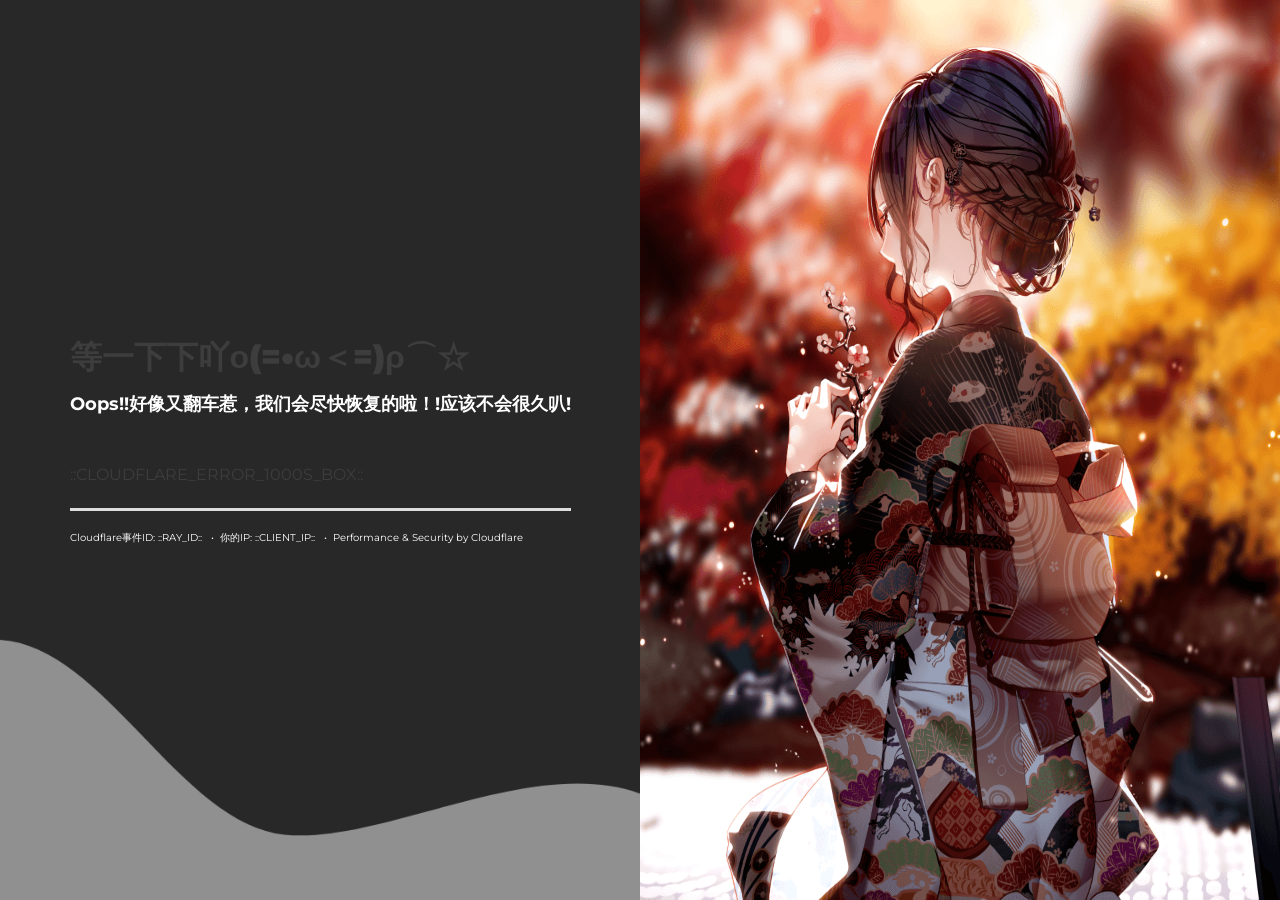
==== 100X.html @ 1e0dc393 "Add WAF block page and CDN info worker with styles - Created a new HTML file for the WAF block page " ====
﻿<!DOCTYPE html>
<html lang="en">
<head>
    <title>域名解析错误 | ${hostText}</title>
    <meta charset="utf-8">
    <meta name="viewport" content="width=device-width, initial-scale=1, shrink-to-fit=no">
    <link rel="dns-prefetch" href="//fonts.gstatic.com">
    <link href="https://fonts.googleapis.com/css?family=Montserrat:400,500,600,900" rel="stylesheet">
    <link rel="stylesheet" href="assets/css/shared.css">
</head>
<body class="antialiased font-sans">
    <script id="page-config" type="application/json">{"title":"域名解析错误 | ${hostText}","hero":"等一下下吖ο(=•ω＜=)ρ⌒☆","messageHtml":"<h1 class=\"oops\">Oops!!好像又翻车惹，我们会尽快恢复的啦！!应该不会很久叭!</h1>","contentHtml":"::CLOUDFLARE_ERROR_1000S_BOX::","image":"assets/images/100x.png"}</script>
    <div id="page-root"></div>
    <script src="assets/js/theme.js"></script>
    <script src="assets/js/page-utils.js"></script>
    <script src="assets/js/page-renderer.js"></script>
</body>
</html>
---- assets/css/shared.css ----
﻿:root {
  --text-color: #3d3d3d;
  --muted-color: #747474;
  --border-color: #d3d3d3;
}

html {
  line-height: 1.15;
  -ms-text-size-adjust: 100%;
  -webkit-text-size-adjust: 100%;
  box-sizing: border-box;
}

body {
  margin: 0;
  font-family: 'Montserrat', sans-serif;
  background: #f8fafc;
  color: var(--text-color);
  -webkit-font-smoothing: antialiased;
  -moz-osx-font-smoothing: grayscale;
}

*, *::before, *::after { box-sizing: inherit; }
p { margin: 5px 0; }

/* Layout helpers used by the original templates */
.w-full { width: 100%; }
.flex { display: flex; }
.items-center { align-items: center; }
.justify-center { justify-content: center; }
.relative { position: relative; }
.absolute { position: absolute; }
.pb-full { padding-bottom: 100%; }
.max-w-sm { max-width: 40rem; }
.min-h-screen { min-height: 100vh; }
.h-2 { height: 0.18rem; }
.m-8 { margin: .5rem 1.8rem; }
.my-3 { margin-top: .75rem; margin-bottom: .75rem; }
.mb-7 { margin-bottom: 1rem; }
.leading-normal { line-height: 1.5; }
.bg-grey-light { background-color: #ddd; }
.text-5xl { font-size: 2rem; }
.text-2xl { font-size: 1.5rem; }
.text-grey-darker { color: #606f7b; }
.font-sans { font-family: 'Montserrat', sans-serif; }
.antialiased { -webkit-font-smoothing: antialiased; -moz-osx-font-smoothing: grayscale; }
.font-black { font-weight: 900; }

.main-body { min-height: 100vh; }
.left-sec {
  background-image: url('../images/bg-1x.jpg');
  background-position: bottom;
  background-size: contain;
  background-repeat: no-repeat;
  color: var(--text-color);
}
.left-sec p,
.left-sec ul li,
.left-sec h1 {
  font-size: 12px;
  color: var(--text-color);
  line-height: 1.35;
}
.left-sec ul { padding-left: 1.1rem; }
.left-sec ul li { margin-bottom: 1rem; }
.left-sec ul li strong { font-weight: 600; }
.left-sec p.std-text.bold { font-weight: 600; }
.left-sec p.highlight { font-size: 14px; font-weight: 600; }

.content-body { max-height: 66vh; overflow-y: auto; }
.sub-header h1 { font-size: 1.15rem !important; }
.sub-footer p { color: var(--muted-color); }
.sub-footer ul { padding: 0; }
.sub-footer ul li { color: var(--text-color); font-size: 10px; display: inline; margin-left: 5px; }
.sub-footer ul li:first-child { margin-left: 0; }
.sub-footer ul li::before { content: '•'; padding-right: 6px; }
.sub-footer ul li:first-child::before { content: none; }

.right-sec { background-size: 100% 100%; }

body.dark-mode {
  background-color: rgba(0, 0, 0, 0.842);
  color: white;
}
body.dark-mode .oops,
body.dark-mode .sub-footer ul li,
body.dark-mode .left-sec p,
body.dark-mode .left-sec h1,
body.dark-mode .left-sec ul li {
  color: white !important;
}

@media (max-width: 767px) {
  .main-body { display: grid; }
  .left-sec {
    order: 2;
    text-align: center;
    height: 70vh;
    background-image: url('../images/bg-1x-mobile.png') !important;
  }
  .right-sec {
    order: 1;
    padding-bottom: unset;
    background-size: 100% 185% !important;
    background-position: center;
    height: 30vh;
  }
  .m-8 { margin: .5rem 1.8rem; }
  .content-body { max-height: 66vh; overflow-y: auto; }
  .text-5xl { font-size: 1.7rem; }
  .mb-7 { margin-bottom: 1rem; }
  .sub-header h1 { font-size: 1.15rem !important; }
}

@media (min-width: 768px) {
  .md\:flex { display: flex; }
  .md\:w-1\/2 { width: 50%; }
  .md\:min-h-screen { min-height: 100vh; }
  .md\:pb-0 { padding-bottom: 0; }
  .md\:text-3xl { font-size: 1.875rem; }
  .md\:text-15xl { font-size: 2rem; }
  .md\:my-6 { margin-top: 1.5rem; margin-bottom: 1rem; }
}

@media (min-width: 768px) and (max-width: 992px) {
  .md\:w-1\/2 { width: 70%; }
  .md\:w-1\/2:last-child { width: 30%; }
  .right-sec { background-size: unset !important; }
  .left-sec { background-image: url('../images/bg-1x-tablet.png') !important; }
}

@media (min-width: 992px) {
  .lg\:bg-center { background-position: center; }
}
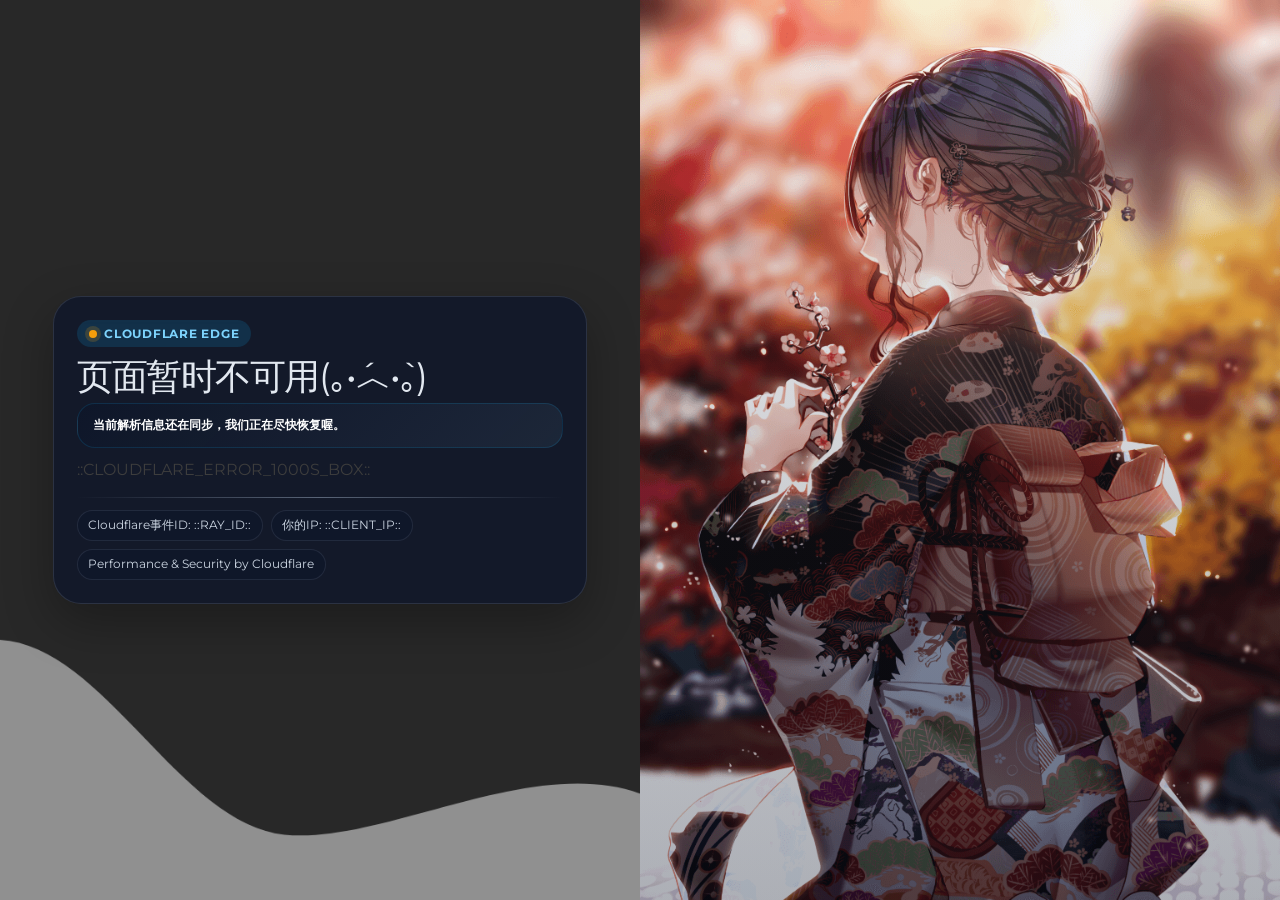
==== commit 004da478: "style: optimize the user experience. Signed-off-by: Milinda Brantini <C_A_T_T_E_R_Y@outlook.com>" ====
--- a/100X.html
+++ b/100X.html
@@ -1,18 +1,16 @@
 ﻿<!DOCTYPE html>
 <html lang="en">
 <head>
-    <title>域名解析错误 | ${hostText}</title>
     <meta charset="utf-8">
     <meta name="viewport" content="width=device-width, initial-scale=1, shrink-to-fit=no">
-    <link rel="dns-prefetch" href="//fonts.gstatic.com">
-    <link href="https://fonts.googleapis.com/css?family=Montserrat:400,500,600,900" rel="stylesheet">
+    <link rel="preconnect" href="https://fonts.gstatic.com" crossorigin>
+    <link rel="preconnect" href="https://fonts.googleapis.com" crossorigin>
+    <link href="https://fonts.googleapis.com/css2?family=Montserrat:wght@400;500;600;900&display=swap" rel="stylesheet">
     <link rel="stylesheet" href="assets/css/shared.css">
 </head>
 <body class="antialiased font-sans">
-    <script id="page-config" type="application/json">{"title":"域名解析错误 | ${hostText}","hero":"等一下下吖ο(=•ω＜=)ρ⌒☆","messageHtml":"<h1 class=\"oops\">Oops!!好像又翻车惹，我们会尽快恢复的啦！!应该不会很久叭!</h1>","contentHtml":"::CLOUDFLARE_ERROR_1000S_BOX::","image":"assets/images/100x.png"}</script>
+    <script id="page-config" type="application/json">{"title":"域名解析错误 | ${hostText}","accent":"yellow","hero":"页面暂时不可用(｡•́︿•̀｡)","messageHtml":"<p class=\"page-summary\">当前解析信息还在同步，我们正在尽快恢复喔。</p>","contentHtml":"::CLOUDFLARE_ERROR_1000S_BOX::","image":"assets/images/100x.png"}</script>
     <div id="page-root"></div>
-    <script src="assets/js/theme.js"></script>
-    <script src="assets/js/page-utils.js"></script>
-    <script src="assets/js/page-renderer.js"></script>
+    <script src="assets/js/page.js"></script>
 </body>
-</html>
+</html>
--- a/assets/css/shared.css
+++ b/assets/css/shared.css
@@ -14,7 +14,9 @@
 body {
   margin: 0;
   font-family: 'Montserrat', sans-serif;
-  background: #f8fafc;
+  background:
+    radial-gradient(circle at top left, rgba(255, 255, 255, 0.96), rgba(255, 255, 255, 0.84) 38%, rgba(248, 250, 252, 1) 100%),
+    #f8fafc;
   color: var(--text-color);
   -webkit-font-smoothing: antialiased;
   -moz-osx-font-smoothing: grayscale;
@@ -23,7 +25,6 @@
 *, *::before, *::after { box-sizing: inherit; }
 p { margin: 5px 0; }
 
-/* Layout helpers used by the original templates */
 .w-full { width: 100%; }
 .flex { display: flex; }
 .items-center { align-items: center; }
@@ -46,7 +47,216 @@
 .antialiased { -webkit-font-smoothing: antialiased; -moz-osx-font-smoothing: grayscale; }
 .font-black { font-weight: 900; }
 
-.main-body { min-height: 100vh; }
+.main-body {
+  min-height: 100vh;
+  position: relative;
+  overflow: hidden;
+}
+
+.page-shell::before,
+.page-shell::after {
+  content: '';
+  position: absolute;
+  inset: auto;
+  border-radius: 999px;
+  pointer-events: none;
+  filter: blur(10px);
+  opacity: 0.55;
+}
+
+.page-shell::before {
+  width: 18rem;
+  height: 18rem;
+  top: -6rem;
+  left: -5rem;
+  background: rgba(56, 189, 248, 0.18);
+}
+
+.page-shell::after {
+  width: 22rem;
+  height: 22rem;
+  right: -8rem;
+  bottom: -8rem;
+  background: rgba(59, 130, 246, 0.14);
+}
+
+.content-panel {
+  position: relative;
+  z-index: 1;
+  padding: clamp(0.9rem, 2.2vw, 1.5rem);
+}
+
+.info-card {
+  width: min(100%, 41rem);
+  background: rgba(255, 255, 255, 0.92);
+  border: 1px solid rgba(148, 163, 184, 0.28);
+  border-radius: 28px;
+  padding: clamp(1rem, 2vw, 1.45rem);
+  box-shadow: 0 18px 50px rgba(15, 23, 42, 0.12);
+  backdrop-filter: blur(14px);
+}
+
+.accent-blue {
+  --accent-rgb: 14 165 233;
+  --accent-rgb-soft: 56 189 248;
+  --accent-ink: #075985;
+  --accent-bg: rgba(56, 189, 248, 0.12);
+  --accent-border: rgba(14, 165, 233, 0.16);
+  --accent-glow: rgba(14, 165, 233, 0.16);
+}
+
+.accent-yellow {
+  --accent-rgb: 245 158 11;
+  --accent-rgb-soft: 251 191 36;
+  --accent-ink: #92400e;
+  --accent-bg: rgba(251, 191, 36, 0.14);
+  --accent-border: rgba(245, 158, 11, 0.2);
+  --accent-glow: rgba(245, 158, 11, 0.18);
+}
+
+.accent-red {
+  --accent-rgb: 239 68 68;
+  --accent-rgb-soft: 248 113 113;
+  --accent-ink: #991b1b;
+  --accent-bg: rgba(248, 113, 113, 0.14);
+  --accent-border: rgba(239, 68, 68, 0.2);
+  --accent-glow: rgba(239, 68, 68, 0.18);
+}
+
+.accent-green {
+  --accent-rgb: 34 197 94;
+  --accent-rgb-soft: 74 222 128;
+  --accent-ink: #166534;
+  --accent-bg: rgba(74, 222, 128, 0.14);
+  --accent-border: rgba(34, 197, 94, 0.2);
+  --accent-glow: rgba(34, 197, 94, 0.18);
+}
+
+.eyebrow {
+  display: inline-flex;
+  align-items: center;
+  gap: 0.45rem;
+  padding: 0.4rem 0.75rem;
+  border-radius: 999px;
+  background: var(--accent-bg, rgba(56, 189, 248, 0.12));
+  color: var(--accent-ink, #075985);
+  font-size: 0.78rem;
+  font-weight: 700;
+  letter-spacing: 0.06em;
+  text-transform: uppercase;
+}
+
+.eyebrow::before {
+  content: '';
+  width: 0.5rem;
+  height: 0.5rem;
+  border-radius: 999px;
+  background: rgb(var(--accent-rgb, 14 165 233));
+  box-shadow: 0 0 0 4px var(--accent-glow, rgba(14, 165, 233, 0.16));
+}
+
+.hero-title {
+  margin: 0.65rem 0 0.45rem;
+  font-size: clamp(1.5rem, 2.8vw, 2.35rem);
+  line-height: 1.02;
+  letter-spacing: -0.04em;
+  color: #0f172a;
+}
+
+.domain-highlight {
+  margin-top: 0.55rem;
+  padding: 0.82rem 0.95rem;
+  border-radius: 18px;
+  background: linear-gradient(135deg, rgb(var(--accent-rgb, 14 165 233) / 0.09), rgb(var(--accent-rgb-soft, 56 189 248) / 0.05));
+  border: 1px solid var(--accent-border, rgba(14, 165, 233, 0.16));
+  color: #0f172a;
+}
+
+.page-summary {
+  margin: 0;
+  color: var(--accent-ink, #0f172a);
+  font-size: 0.95rem;
+  line-height: 1.6;
+  font-weight: 600;
+}
+
+.domain-highlight .sub-header h1,
+.domain-highlight .sub-header p,
+.domain-highlight .sub-header span {
+  color: var(--accent-ink, #0f172a);
+}
+
+.page-body {
+  margin-top: 0.85rem;
+}
+
+.footer-stack {
+  margin-top: 0.9rem;
+  display: grid;
+  gap: 0.55rem;
+}
+
+.footer-divider {
+  height: 1px;
+  background: linear-gradient(90deg, transparent, rgba(148, 163, 184, 0.55), transparent);
+  margin: 0.2rem 0 0.75rem;
+}
+
+.footer-chips {
+  display: flex;
+  flex-wrap: wrap;
+  gap: 0.5rem;
+}
+
+.footer-chips span {
+  display: inline-flex;
+  align-items: center;
+  padding: 0.45rem 0.65rem;
+  border-radius: 999px;
+  background: rgba(248, 250, 252, 0.92);
+  border: 1px solid rgba(148, 163, 184, 0.18);
+  color: var(--muted-color);
+  font-size: 0.75rem;
+  line-height: 1.2;
+}
+
+/* Worker-specific styles */
+.metric-grid {
+  display: grid;
+  grid-template-columns: repeat(2, minmax(0, 1fr));
+  gap: 0.65rem;
+  margin-top: 0.85rem;
+}
+
+.metric {
+  padding: 0.75rem 0.85rem;
+  border-radius: 16px;
+  background: #ffffff;
+  border: 1px solid rgba(148, 163, 184, 0.22);
+}
+
+.metric-label {
+  display: block;
+  color: #64748b;
+  font-size: 0.72rem;
+  letter-spacing: 0.05em;
+  text-transform: uppercase;
+  margin-bottom: 0.25rem;
+}
+
+.metric-value {
+  display: block;
+  color: #0f172a;
+  font-size: 0.92rem;
+  font-weight: 700;
+  line-height: 1.3;
+  word-break: break-word;
+}
+
+.sub-footer {
+  margin-top: 0;
+}
+
 .left-sec {
   background-image: url('../images/bg-1x.jpg');
   background-position: bottom;
@@ -54,6 +264,7 @@
   background-repeat: no-repeat;
   color: var(--text-color);
 }
+
 .left-sec p,
 .left-sec ul li,
 .left-sec h1 {
@@ -61,6 +272,7 @@
   color: var(--text-color);
   line-height: 1.35;
 }
+
 .left-sec ul { padding-left: 1.1rem; }
 .left-sec ul li { margin-bottom: 1rem; }
 .left-sec ul li strong { font-weight: 600; }
@@ -76,13 +288,73 @@
 .sub-footer ul li::before { content: '•'; padding-right: 6px; }
 .sub-footer ul li:first-child::before { content: none; }
 
-.right-sec { background-size: 100% 100%; }
+.right-sec {
+  background-size: 100% 100%;
+  position: relative;
+  min-height: 34vh;
+  overflow: hidden;
+}
+
+.right-sec::before,
+.right-overlay {
+  content: '';
+  position: absolute;
+  inset: 0;
+  pointer-events: none;
+}
+
+.right-sec::before {
+  background: linear-gradient(180deg, rgba(15, 23, 42, 0.03), rgba(15, 23, 42, 0.2));
+}
+
+.right-overlay {
+  background:
+    radial-gradient(circle at top right, rgba(255, 255, 255, 0.25), transparent 42%),
+    linear-gradient(180deg, rgba(255, 255, 255, 0.06), rgba(15, 23, 42, 0.18));
+}
 
 body.dark-mode {
   background-color: rgba(0, 0, 0, 0.842);
+  background-image: none;
   color: white;
 }
-body.dark-mode .oops,
+
+body.dark-mode .page-shell::before,
+body.dark-mode .page-shell::after {
+  display: none;
+}
+
+body.dark-mode .info-card {
+  background: rgba(15, 23, 42, 0.82);
+  border-color: rgba(148, 163, 184, 0.18);
+  box-shadow: 0 18px 50px rgba(0, 0, 0, 0.3);
+}
+
+body.dark-mode .eyebrow {
+  background: rgba(14, 165, 233, 0.16);
+  color: #7dd3fc;
+}
+
+body.dark-mode .hero-title,
+body.dark-mode .domain-highlight {
+  color: #e2e8f0;
+}
+
+body.dark-mode .domain-highlight {
+  background: linear-gradient(135deg, rgba(15, 23, 42, 0.88), rgba(30, 41, 59, 0.92));
+  border-color: rgba(14, 165, 233, 0.16);
+}
+
+body.dark-mode .footer-chips span {
+  background: rgba(15, 23, 42, 0.72);
+  border-color: rgba(148, 163, 184, 0.14);
+  color: #cbd5e1;
+}
+
+body.dark-mode .oops {
+  color: #e2e8f0 !important;
+}
+
 body.dark-mode .sub-footer ul li,
 body.dark-mode .left-sec p,
 body.dark-mode .left-sec h1,
@@ -90,26 +362,42 @@
   color: white !important;
 }
 
+body.dark-mode .metric {
+  background: rgba(30, 41, 59, 0.8);
+  border-color: rgba(148, 163, 184, 0.14);
+}
+
+body.dark-mode .metric-label {
+  color: #94a3b8;
+}
+
+body.dark-mode .metric-value {
+  color: #e2e8f0;
+}
+
 @media (max-width: 767px) {
-  .main-body { display: grid; }
+  .main-body { display: flex; flex-direction: column; }
   .left-sec {
     order: 2;
     text-align: center;
-    height: 70vh;
+    min-height: 64vh;
     background-image: url('../images/bg-1x-mobile.png') !important;
   }
   .right-sec {
     order: 1;
     padding-bottom: unset;
-    background-size: 100% 185% !important;
-    background-position: center;
-    height: 30vh;
+    background-size: cover !important;
+    background-position: center center;
+    min-height: 28vh;
   }
   .m-8 { margin: .5rem 1.8rem; }
-  .content-body { max-height: 66vh; overflow-y: auto; }
+  .content-body { max-height: none; overflow-y: visible; }
   .text-5xl { font-size: 1.7rem; }
-  .mb-7 { margin-bottom: 1rem; }
-  .sub-header h1 { font-size: 1.15rem !important; }
+  .mb-7 { margin-bottom: 0.9rem; }
+  .footer-chips { flex-direction: column; }
+  .footer-chips span { width: 100%; }
+  .sub-header h1 { font-size: 1.08rem !important; }
+  .metric-grid { grid-template-columns: 1fr; }
 }
 
 @media (min-width: 768px) {
@@ -131,4 +419,4 @@
 
 @media (min-width: 992px) {
   .lg\:bg-center { background-position: center; }
-}
+}
